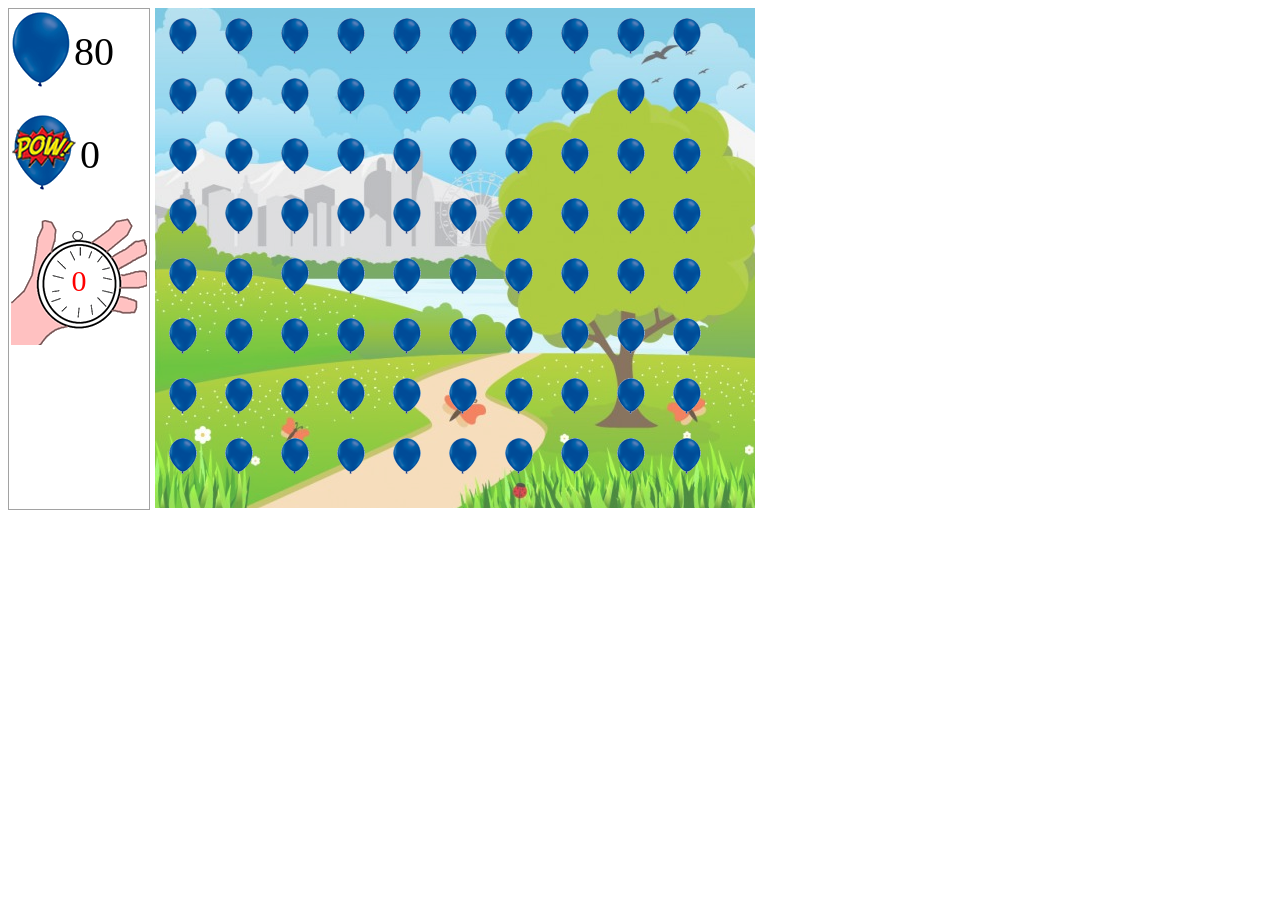
==== jogo.html @ 0087f22d "Add files via upload" ====
<!DOCTYPE HTML>
<html lang="pt-br">
	<head>
		<meta charset="UTF-8">

		<title>Estourando balões</title>

		<script src="jogo.js"></script>

	</head>

	<body onload="iniciaJogo()">
		<div style="float:left; width:auto; height:500px; background: #FFF; border: solid 1px #A2A2A2; margin-right: 5px;">
			<table border="0">
				<tr>
					<td>
						<img src="imagens/balao_azul_grande.png" />
					</td>
					<td>
						<span id="baloes_inteiros" style="font-size: 40px;"></span>
					</td>
				</tr>
			</table>

			<br />
			<table border="0">
				<tr>
					<td>
						<img src="imagens/balao_azul_grande_estourado.png" />
					</td>
					<td>
						<span id="baloes_estourados" style="font-size: 40px;"></span>
					</td>
				</tr>
			</table>

			<br/>
			<table border="0" style="width: 140px; height: 132px;">
				<tr>
					<td style="background: url('imagens/cronometro.png'); text-align:center">
						<span id="cronometro" style="color: red; font-size: 30px;"></span>
					</td>
				</tr>
			</table>

		</div>

		<div id="cenario" style="float: left; width: 600px; height: 500px; background: url('imagens/cenario.png'); background-position: bottom;"></div>
	</body>
	
</html>
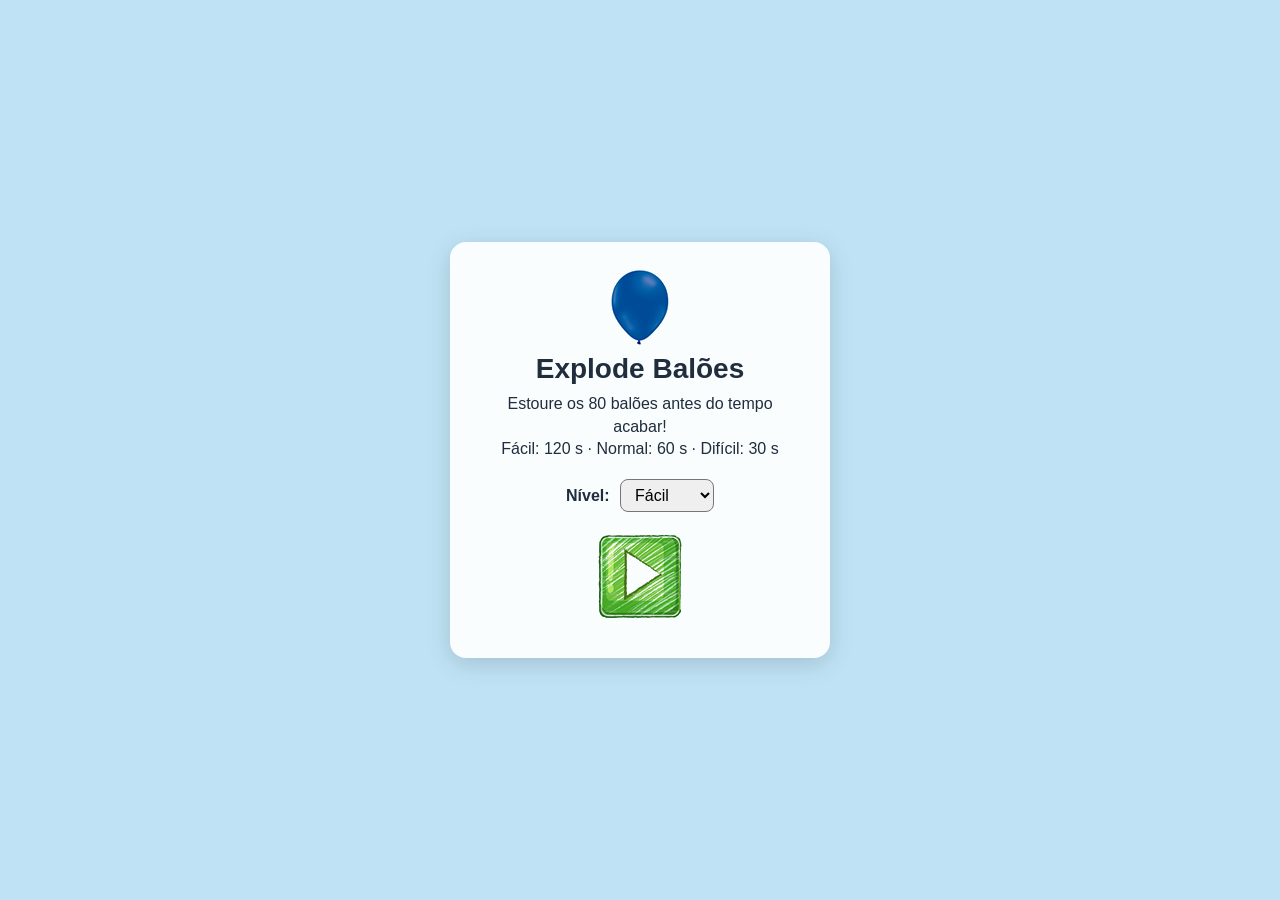
==== commit 551de482: "Corrige regras do jogo e deixa o layout responsivo - Clicar num balão já estourado não conta mais (d" ====
--- a/jogo.html
+++ b/jogo.html
@@ -1,51 +1,41 @@
-<!DOCTYPE HTML>
-<html lang="pt-br">
-	<head>
-		<meta charset="UTF-8">
-
-		<title>Estourando balões</title>
-
-		<script src="jogo.js"></script>
-
-	</head>
-
-	<body onload="iniciaJogo()">
-		<div style="float:left; width:auto; height:500px; background: #FFF; border: solid 1px #A2A2A2; margin-right: 5px;">
-			<table border="0">
-				<tr>
-					<td>
-						<img src="imagens/balao_azul_grande.png" />
-					</td>
-					<td>
-						<span id="baloes_inteiros" style="font-size: 40px;"></span>
-					</td>
-				</tr>
-			</table>
-
-			<br />
-			<table border="0">
-				<tr>
-					<td>
-						<img src="imagens/balao_azul_grande_estourado.png" />
-					</td>
-					<td>
-						<span id="baloes_estourados" style="font-size: 40px;"></span>
-					</td>
-				</tr>
-			</table>
-
-			<br/>
-			<table border="0" style="width: 140px; height: 132px;">
-				<tr>
-					<td style="background: url('imagens/cronometro.png'); text-align:center">
-						<span id="cronometro" style="color: red; font-size: 30px;"></span>
-					</td>
-				</tr>
-			</table>
-
-		</div>
-
-		<div id="cenario" style="float: left; width: 600px; height: 500px; background: url('imagens/cenario.png'); background-position: bottom;"></div>
-	</body>
-	
-</html>+<!DOCTYPE HTML>
+<html lang="pt-br">
+	<head>
+		<meta charset="UTF-8">
+		<meta name="viewport" content="width=device-width, initial-scale=1">
+		<title>Estourando balões</title>
+		<link rel="stylesheet" href="estilo.css">
+		<script src="jogo.js"></script>
+	</head>
+
+	<body class="pagina-jogo" onload="iniciaJogo()">
+		<main class="jogo">
+			<div class="painel">
+				<div class="placar" title="Balões inteiros">
+					<img src="imagens/balao_azul_grande.png" alt="Balões inteiros" />
+					<span id="baloes_inteiros"></span>
+				</div>
+
+				<div class="placar" title="Balões estourados">
+					<img src="imagens/balao_azul_grande_estourado.png" alt="Balões estourados" />
+					<span id="baloes_estourados"></span>
+				</div>
+
+				<div class="cronometro" title="Tempo restante">
+					<span id="cronometro"></span>
+				</div>
+			</div>
+
+			<div id="cenario">
+				<div class="resultado" id="resultado">
+					<div class="resultado-cartao">
+						<h2 id="resultado_titulo"></h2>
+						<p id="resultado_texto"></p>
+						<a href="" id="jogar_de_novo">Jogar de novo</a>
+						<a href="index.html" class="secundario">Mudar nível</a>
+					</div>
+				</div>
+			</div>
+		</main>
+	</body>
+</html>
--- a/estilo.css
+++ b/estilo.css
@@ -0,0 +1,229 @@
+* {
+    box-sizing: border-box;
+}
+
+body {
+    margin: 0;
+    min-height: 100vh;
+    font-family: Arial, Helvetica, sans-serif;
+    background: #bfe3f5 url('imagens/cenario.png') center bottom / cover no-repeat fixed;
+    color: #1f2d3d;
+}
+
+/* ---------- Menu (index.html) ---------- */
+
+.menu {
+    min-height: 100vh;
+    display: flex;
+    align-items: center;
+    justify-content: center;
+    padding: 16px;
+}
+
+.menu-cartao {
+    background: rgba(255, 255, 255, 0.92);
+    border-radius: 16px;
+    padding: 28px 32px;
+    max-width: 380px;
+    width: 100%;
+    text-align: center;
+    box-shadow: 0 6px 24px rgba(0, 0, 0, 0.15);
+}
+
+.menu-cartao h1 {
+    margin: 8px 0 4px;
+    font-size: 28px;
+}
+
+.menu-cartao p {
+    margin: 8px 0 18px;
+    line-height: 1.4;
+}
+
+.menu-cartao label {
+    font-weight: bold;
+    margin-right: 6px;
+}
+
+.menu-cartao select {
+    font-size: 16px;
+    padding: 6px 10px;
+    border-radius: 8px;
+}
+
+.botao-iniciar {
+    display: block;
+    margin: 20px auto 6px;
+    padding: 0;
+    border: none;
+    background: none;
+    cursor: pointer;
+    transition: transform 0.15s;
+}
+
+.botao-iniciar:hover {
+    transform: scale(1.08);
+}
+
+/* ---------- Jogo (jogo.html) ---------- */
+
+body.pagina-jogo {
+    background: #fff;
+}
+
+.jogo {
+    display: flex;
+    gap: 8px;
+    justify-content: center;
+    align-items: flex-start;
+    padding: 16px;
+}
+
+.painel {
+    background: #fff;
+    border: solid 1px #a2a2a2;
+    padding: 10px;
+    display: flex;
+    flex-direction: column;
+    align-items: center;
+    gap: 14px;
+    min-height: 500px;
+}
+
+.placar {
+    display: flex;
+    align-items: center;
+    gap: 8px;
+    font-size: 40px;
+    min-width: 120px;
+}
+
+.cronometro {
+    width: 140px;
+    height: 132px;
+    background: url('imagens/cronometro.png') no-repeat center;
+    display: flex;
+    align-items: center;
+    justify-content: center;
+    padding: 18px 0 0 22px;
+}
+
+.cronometro span {
+    color: red;
+    font-size: 30px;
+}
+
+#cenario {
+    position: relative;
+    width: 600px;
+    max-width: 100%;
+    min-height: 500px;
+    background: url('imagens/cenario.png') center bottom / cover;
+    display: flex;
+    flex-wrap: wrap;
+    align-content: flex-start;
+    justify-content: center;
+    padding: 4px;
+}
+
+#cenario img {
+    margin: 10px;
+    cursor: pointer;
+    user-select: none;
+    -webkit-user-drag: none;
+}
+
+#cenario img.estourado {
+    cursor: default;
+}
+
+/* Mensagem de fim de jogo (no lugar dos alert()) */
+.resultado {
+    position: absolute;
+    inset: 0;
+    display: none;
+    align-items: center;
+    justify-content: center;
+    background: rgba(0, 0, 0, 0.45);
+    padding: 16px;
+}
+
+.resultado.visivel {
+    display: flex;
+}
+
+.resultado-cartao {
+    background: #fff;
+    border-radius: 14px;
+    padding: 22px 26px;
+    text-align: center;
+    max-width: 340px;
+}
+
+.resultado-cartao h2 {
+    margin-top: 0;
+}
+
+.resultado-cartao a {
+    display: inline-block;
+    margin: 6px;
+    padding: 8px 14px;
+    border-radius: 8px;
+    background: #1f6fb2;
+    color: #fff;
+    text-decoration: none;
+}
+
+.resultado-cartao a.secundario {
+    background: #e9eef3;
+    color: #1f2d3d;
+}
+
+/* Celular: o painel vira uma barra acima do cenário */
+@media (max-width: 800px) {
+    .jogo {
+        flex-direction: column;
+        align-items: center;
+        padding: 8px;
+    }
+
+    .painel {
+        flex-direction: row;
+        justify-content: space-around;
+        min-height: 0;
+        width: 100%;
+        max-width: 600px;
+        gap: 4px;
+        padding: 6px;
+    }
+
+    .placar {
+        font-size: 26px;
+        min-width: 0;
+    }
+
+    .placar img {
+        height: 44px;
+        width: auto;
+    }
+
+    .cronometro {
+        width: 76px;
+        height: 72px;
+        background-size: contain;
+        padding: 10px 0 0 12px;
+    }
+
+    .cronometro span {
+        font-size: 20px;
+    }
+
+    #cenario {
+        width: 100%;
+        max-width: 600px;
+    }
+
+    #cenario img {
+        margin: 6px;
+    }
+}
